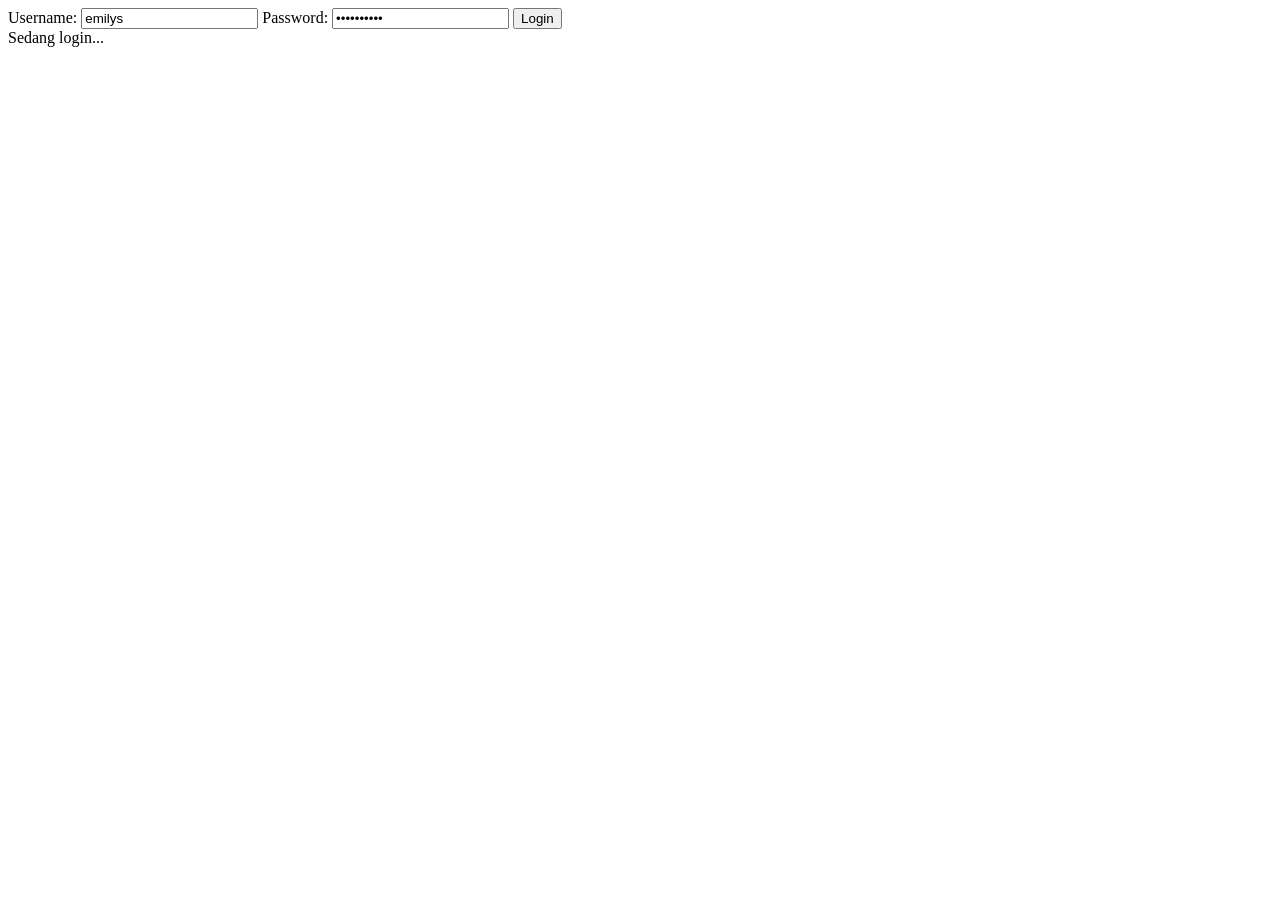
==== index.html @ f8116b95 "feat: products list" ====
<!DOCTYPE html>
<html lang="en">

<head>
    <meta charset="UTF-8">
    <meta name="viewport" content="width=device-width, initial-scale=1.0">
    <title>Document</title>

    <script src="index.js" defer></script>
</head>

<body>
    <h1>
        Halo,
        <span id="username-display"></span>!
    </h1>

    <!-- logout -->
    <button id="logout-button">Logout</button>

    <main>
        <section id="product-catalog">
            <div id="product-list" class="product-grid">
                <!-- Product cards dirender di sini secara dinamis oleh index.js -->
            </div>
        </section>
    </main>

</body>

</html>
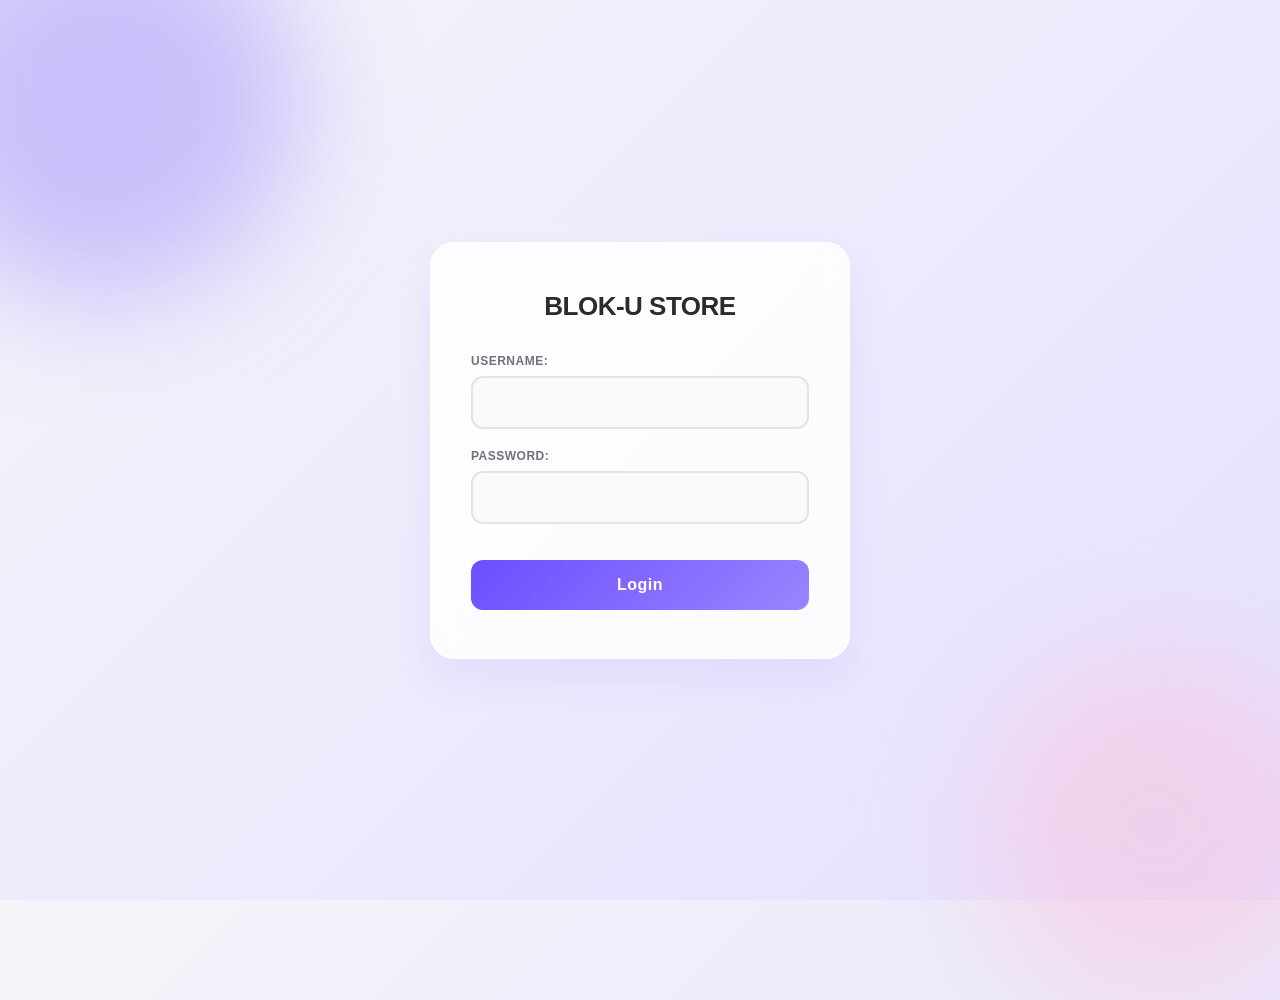
==== commit 3eec024b: "done" ====
--- a/index.html
+++ b/index.html
@@ -1,31 +1,139 @@
-<!DOCTYPE html>
+<!doctype html>
 <html lang="en">
+  <head>
+    <meta charset="UTF-8" />
+    <meta name="viewport" content="width=device-width, initial-scale=1.0" />
+    <title>Emily Store - Katalog</title>
 
-<head>
-    <meta charset="UTF-8">
-    <meta name="viewport" content="width=device-width, initial-scale=1.0">
-    <title>Document</title>
+    <link rel="stylesheet" href="index.css" />
+    <script src="index.js" defer></script>
+  </head>
 
-    <script src="index.js" defer></script>
-</head>
+  <body>
+    <!-- HEADER -->
+    <header class="main-header">
+      <div class="header-greeting">
+        <h1>Hallo, <span id="username-display"></span>!</h1>
+        <p>Selamat belanja di toko Blok-U Store</p>
+      </div>
+      <button id="logout-button">Log out</button>
+    </header>
 
-<body>
-    <h1>
-        Halo,
-        <span id="username-display"></span>!
-    </h1>
+    <!-- DIV KERANJANG UNTUK MOBILE -->
+    <div class="cart-container">
+      <div id="cart-summary">
+        <span>Keranjang: <span id="cart-badge">0</span></span>
+        <span>Total: <span id="cart-total">$0.00</span></span>
+      </div>
+      <div id="cart-items"></div>
+    </div>
 
-    <!-- logout -->
-    <button id="logout-button">Logout</button>
+    <!-- MAIN CONTENT -->
+    <main>
+      <section class="hero-banner">
+        <div class="hero-content">
+          <div class="hero-badge">LIMITED TIME ONLY</div>
 
-    <main>
-        <section id="product-catalog">
-            <div id="product-list" class="product-grid">
-                <!-- Product cards dirender di sini secara dinamis oleh index.js -->
+          <h2 class="hero-title">Selamat datang di Blok U Store!</h2>
+          <p class="hero-subtitle">
+            Special offer last year! Promo hingga diskon 50% untuk produk
+            kosmetik pilihan.
+          </p>
+
+          <div class="hero-features">
+            <div class="feature-item">
+              <span class="feature-icon">✦</span>
+              <div class="feature-text">
+                <strong>Best Prices</strong>
+                <span>Guaranteed</span>
+              </div>
             </div>
-        </section>
+            <div class="feature-item">
+              <span class="feature-icon">❤︎</span>
+              <div class="feature-text">
+                <strong>Secure</strong>
+                <span>Payments</span>
+              </div>
+            </div>
+            <div class="feature-item">
+              <span class="feature-icon">➤</span>
+              <div class="feature-text">
+                <strong>Fast Delivery</strong>
+                <span>Worldwide</span>
+              </div>
+            </div>
+          </div>
+
+          <div class="hero-buttons">
+            <button
+              class="hero-btn-primary"
+              onclick="
+                document
+                  .getElementById('product-catalog')
+                  .scrollIntoView({ behavior: 'smooth' })
+              "
+            >
+              Beli Sekarang &rarr;
+            </button>
+          </div>
+        </div>
+
+        <div class="hero-image-container">
+          <div class="discount-circle">
+            <span class="up-to">UP TO</span>
+            <span class="percent">50%</span>
+            <span class="off">OFF</span>
+          </div>
+          <img
+            src="assets/produk.png"
+            alt="Koleksi Kosmetik"
+            class="hero-image"
+          />
+        </div>
+      </section>
+
+      <!-- Katalog Produk -->
+      <section id="product-catalog">
+        <div class="search-bar">
+          <input
+            type="text"
+            id="search-input"
+            placeholder="Cari nama produk atau kategori..."
+          />
+
+          <select id="category-filter">
+            <option value="all">Semua Kategori</option>
+          </select>
+
+          <select id="sort-select">
+            <option value="default">Urutkan</option>
+            <option value="price-asc">Harga: Termurah</option>
+            <option value="price-desc">Harga: Termahal</option>
+            <option value="rating-desc">Rating: Tertinggi</option>
+            <option value="rating-asc">Rating: Terendah</option>
+          </select>
+        </div>
+
+        <div id="product-list" class="product-grid"></div>
+
+        <button id="load-more-button">Load More ...</button>
+      </section>
     </main>
 
-</body>
-
-</html>+    <!-- product detail modal -->
+    <div id="product-modal" style="display: none">
+      <div class="modal-content">
+        <button id="modal-close-button">&times;</button>
+        <img id="modal-thumbnail" src="" alt="" />
+        <div id="modal-category"></div>
+        <h2 id="modal-title"></h2>
+        <div id="modal-brand"></div>
+        <div id="modal-price"></div>
+        <div id="modal-rating"></div>
+        <div id="modal-stock"></div>
+        <p id="modal-description"></p>
+        <button id="modal-add-to-cart-button">Tambahkan ke Keranjang!</button>
+      </div>
+    </div>
+  </body>
+</html>
--- a/index.css
+++ b/index.css
@@ -0,0 +1,776 @@
+/* Pengaturan AWAL*/
+:root {
+  --primary-purple: #6b4eff;
+  --primary-light: #9b84ff;
+  --primary-orange: #ff9b24;
+  --bg-gradient: linear-gradient(135deg, #f4f5f9 0%, #e5e0ff 100%);
+  --card-bg: rgba(255, 255, 255, 0.85);
+  --text-main: #2b2b2b;
+  --text-muted: #71717a;
+  --border-color: rgba(255, 255, 255, 0.6);
+  --shadow-soft: 0 10px 30px rgba(107, 78, 255, 0.08);
+  --shadow-hover: 0 15px 35px rgba(107, 78, 255, 0.15);
+  --radius-sm: 12px;
+  --radius-md: 16px;
+  --radius-lg: 24px;
+}
+
+* {
+  box-sizing: border-box;
+  margin: 0;
+  padding: 0;
+  font-family: "Segoe UI", Roboto, Helvetica, Arial, sans-serif;
+}
+
+body {
+  background: var(--bg-gradient);
+  color: var(--text-main);
+  min-height: 100vh;
+  padding: 24px;
+
+  /* Layout Grid Utama: Kiri (Konten), Kanan (Keranjang) */
+  display: grid;
+  grid-template-columns: 1fr 350px;
+  grid-template-rows: auto 1fr;
+  gap: 24px;
+  grid-template-areas:
+    "header cart"
+    "main cart";
+}
+
+/* Header Pengguna*/
+.main-header {
+  grid-area: header;
+  display: flex;
+  justify-content: space-between;
+  align-items: center;
+  background:
+    radial-gradient(circle at 90% 110%, #ff7ea5 20%, transparent 50%),
+    radial-gradient(circle at 70% 120%, #ff7ea5 15%, transparent 40%),
+    linear-gradient(135deg, #785af5 0%, #a482f9 50%, #bc82f8 100%);
+  padding: 20px 30px;
+  border-radius: var(--radius-lg);
+  box-shadow: var(--shadow-soft);
+  color: white;
+}
+
+.header-greeting {
+  display: flex;
+  flex-direction: column;
+  gap: 4px;
+}
+
+.header-greeting h1 {
+  font-size: 28px;
+  font-weight: 800;
+  color: white;
+  margin: 0;
+  background: none;
+  padding: 0;
+  border: none;
+  box-shadow: none;
+}
+
+#username-display {
+  color: white;
+}
+
+.header-greeting p {
+  font-size: 14px;
+  color: rgba(255, 255, 255, 0.9);
+  margin: 0;
+  font-weight: 500;
+}
+
+#logout-button {
+  padding: 10px 20px;
+  background-color: white;
+  color: #ef4444;
+  border: none;
+  border-radius: var(--radius-sm);
+  font-weight: bold;
+  cursor: pointer;
+  transition: all 0.3s ease;
+  box-shadow: 0 4px 10px rgba(0, 0, 0, 0.1);
+}
+
+#logout-button:hover {
+  background-color: #fee2e2;
+  transform: translateY(-2px);
+}
+
+/* Keranjang Belanja*/
+.cart-container {
+  grid-area: cart;
+  align-self: start;
+  display: flex;
+  flex-direction: column;
+}
+
+#cart-summary {
+  background: linear-gradient(135deg, #d8b4fe 0%, #ffffff 70%);
+  padding: 24px;
+  border-radius: var(--radius-lg) var(--radius-lg) 0 0;
+  border: 1px solid var(--border-color);
+  box-shadow: var(--shadow-soft);
+  display: flex;
+  justify-content: space-between;
+  font-weight: 700;
+  font-size: 18px;
+  color: var(--primary-purple);
+  border-bottom: 2px dashed #b194fa;
+}
+
+#cart-items {
+  background: linear-gradient(135deg, #ffffff 20%, #e9d5ff 100%);
+  border: 1px solid var(--border-color);
+  border-top: none;
+  border-radius: 0 0 var(--radius-lg) var(--radius-lg);
+  box-shadow: var(--shadow-soft);
+  padding: 24px;
+  display: flex;
+  flex-direction: column;
+  gap: 16px;
+  max-height: calc(100vh - 150px);
+  overflow-y: auto;
+}
+
+.cart-item {
+  display: flex;
+  align-items: center;
+  gap: 12px;
+  background: rgba(255, 255, 255, 0.8);
+  backdrop-filter: blur(4px);
+  padding: 12px;
+  border-radius: var(--radius-md);
+  box-shadow: 0 4px 6px rgba(0, 0, 0, 0.02);
+  border: 1px solid white;
+}
+
+.cart-item img {
+  width: 50px;
+  height: 50px;
+  object-fit: cover;
+  border-radius: 8px;
+  background: #f1f5f9;
+}
+
+.cart-item-title {
+  flex: 1;
+  font-size: 13px;
+  font-weight: 600;
+  display: -webkit-box;
+  -webkit-line-clamp: 2;
+  -webkit-box-orient: vertical;
+  overflow: hidden;
+}
+
+.cart-item-price {
+  font-weight: bold;
+  color: var(--primary-purple);
+  font-size: 14px;
+}
+
+.cart-item-qty {
+  font-weight: bold;
+  font-size: 14px;
+  width: 20px;
+  text-align: center;
+}
+
+.decrease-qty-btn,
+.increase-qty-btn {
+  width: 24px;
+  height: 24px;
+  border: none;
+  border-radius: 6px;
+  background: white;
+  box-shadow: 0 2px 4px rgba(0, 0, 0, 0.05);
+  cursor: pointer;
+  font-weight: bold;
+  color: var(--text-main);
+}
+
+.decrease-qty-btn:hover,
+.increase-qty-btn:hover {
+  background: #e2e8f0;
+}
+
+.remove-item-btn {
+  background: #fee2e2;
+  color: #ef4444;
+  border: none;
+  padding: 6px;
+  border-radius: 6px;
+  cursor: pointer;
+}
+
+.remove-item-btn:hover {
+  background: #f87171;
+  color: white;
+}
+
+.cart-empty-message {
+  text-align: center;
+  color: var(--text-muted);
+  font-style: italic;
+  padding: 20px 0;
+}
+
+/* Main home*/
+main {
+  grid-area: main;
+  display: flex;
+  flex-direction: column;
+  gap: 24px;
+}
+
+/* Hero Banner */
+.hero-banner {
+  display: flex;
+  justify-content: space-between;
+  align-items: center;
+  background:
+    radial-gradient(circle at 90% 110%, #ff7ea5 20%, transparent 50%),
+    radial-gradient(circle at 70% 120%, #ff7ea5 15%, transparent 40%),
+    linear-gradient(135deg, #785af5 0%, #a482f9 50%, #bc82f8 100%);
+  padding: 40px 60px;
+  border-radius: var(--radius-lg);
+  box-shadow: var(--shadow-soft);
+  position: relative;
+  overflow: hidden;
+  border: none;
+}
+
+.hero-content {
+  flex: 1;
+  max-width: 55%;
+  z-index: 2;
+}
+
+.hero-badge {
+  display: inline-block;
+  padding: 6px 12px;
+  background: rgba(255, 255, 255, 0.15);
+  border-radius: 4px;
+  font-size: 11px;
+  font-weight: 700;
+  color: white;
+  letter-spacing: 1px;
+  margin-bottom: 16px;
+  backdrop-filter: blur(4px);
+}
+
+.hero-title {
+  font-size: 2.8rem;
+  font-weight: 800;
+  color: #ffffff;
+  line-height: 1.2;
+  margin-bottom: 16px;
+  letter-spacing: -1px;
+}
+
+.hero-subtitle {
+  font-size: 1.1rem;
+  color: rgba(255, 255, 255, 0.9);
+  margin-bottom: 24px;
+  line-height: 1.5;
+}
+
+.hero-features {
+  display: flex;
+  gap: 20px;
+  margin-bottom: 30px;
+  padding: 16px 0;
+  border-top: 1px solid rgba(255, 255, 255, 0.2);
+  border-bottom: 1px solid rgba(255, 255, 255, 0.2);
+}
+
+.feature-item {
+  display: flex;
+  align-items: center;
+  gap: 10px;
+  color: white;
+}
+
+.feature-icon {
+  background: white;
+  width: 36px;
+  height: 36px;
+  border-radius: 50%;
+  display: flex;
+  align-items: center;
+  justify-content: center;
+  font-size: 16px;
+  color: #785af5;
+  font-weight: bold;
+  box-shadow: 0 2px 8px rgba(0, 0, 0, 0.1);
+}
+
+.feature-text {
+  display: flex;
+  flex-direction: column;
+  font-size: 12px;
+}
+
+.feature-text strong {
+  font-size: 14px;
+  color: white;
+}
+.feature-text span {
+  color: rgba(255, 255, 255, 0.8);
+}
+
+.hero-buttons {
+  display: flex;
+}
+
+.hero-btn-primary {
+  padding: 14px 32px;
+  border-radius: 30px;
+  font-weight: 700;
+  font-size: 1rem;
+  cursor: pointer;
+  transition: all 0.3s ease;
+  background-color: #ffffff;
+  color: #785af5;
+  border: none;
+  box-shadow: 0 4px 15px rgba(0, 0, 0, 0.1);
+}
+
+.hero-btn-primary:hover {
+  transform: translateY(-2px);
+  box-shadow: 0 6px 20px rgba(0, 0, 0, 0.15);
+}
+
+.hero-image-container {
+  flex: 1;
+  display: flex;
+  justify-content: center;
+  align-items: flex-end;
+  position: relative;
+  height: 100%;
+}
+
+.discount-circle {
+  position: absolute;
+  top: 0;
+  right: 20px;
+  background-color: #ff5722;
+  color: white;
+  width: 100px;
+  height: 100px;
+  border-radius: 50%;
+  display: flex;
+  flex-direction: column;
+  align-items: center;
+  justify-content: center;
+  z-index: 3;
+  box-shadow: 0 8px 20px rgba(255, 87, 34, 0.4);
+  transform: rotate(10deg);
+}
+
+.discount-circle .up-to {
+  font-size: 10px;
+  font-weight: 700;
+  margin-bottom: -4px;
+}
+
+.discount-circle .percent {
+  font-size: 28px;
+  font-weight: 900;
+  line-height: 1;
+}
+
+.discount-circle .off {
+  font-size: 12px;
+  font-weight: 700;
+}
+
+.hero-image {
+  max-width: 120%;
+  width: 450px;
+  object-fit: contain;
+  transform: translateY(20px);
+  z-index: 1;
+}
+
+/* Pencarian & filter */
+.search-bar {
+  display: flex;
+  gap: 16px;
+  background: var(--card-bg);
+  backdrop-filter: blur(12px);
+  padding: 20px;
+  border-radius: var(--radius-lg);
+  box-shadow: var(--shadow-soft);
+  border: 1px solid var(--border-color);
+  margin-bottom: 24px;
+}
+
+#search-input {
+  flex: 1;
+  padding: 12px 20px;
+  border-radius: var(--radius-sm);
+  border: 2px solid #e4e4e7;
+  outline: none;
+  font-size: 15px;
+  transition: border-color 0.3s;
+  background: #f9fafb;
+}
+
+#search-input:focus {
+  border-color: var(--primary-purple);
+  background: white;
+}
+
+.search-bar select {
+  padding: 12px 20px;
+  border-radius: var(--radius-sm);
+  border: 2px solid #e4e4e7;
+  background-color: #f9fafb;
+  outline: none;
+  font-weight: 600;
+  cursor: pointer;
+  color: var(--text-main);
+  transition: border-color 0.3s;
+}
+
+.search-bar select:focus {
+  border-color: var(--primary-purple);
+  background: white;
+}
+
+/* Grid Produk */
+.product-grid {
+  display: grid;
+  grid-template-columns: repeat(auto-fill, minmax(220px, 1fr));
+  gap: 24px;
+}
+
+.product-card {
+  background: var(--card-bg);
+  backdrop-filter: blur(12px);
+  border: 1px solid var(--border-color);
+  border-radius: var(--radius-lg);
+  padding: 16px;
+  display: flex;
+  flex-direction: column;
+  box-shadow: var(--shadow-soft);
+  transition:
+    transform 0.3s ease,
+    box-shadow 0.3s ease;
+  position: relative;
+}
+
+.product-card:hover {
+  transform: translateY(-8px);
+  box-shadow: var(--shadow-hover);
+}
+
+.product-discount {
+  position: absolute;
+  top: 16px;
+  left: 16px;
+  background: #ef4444;
+  color: white;
+  padding: 6px 12px;
+  border-radius: 20px;
+  font-size: 12px;
+  font-weight: bold;
+  z-index: 2;
+}
+
+.product-thumbnail {
+  width: 100%;
+  height: 180px;
+  border-radius: var(--radius-md);
+  background: white;
+  margin-bottom: 16px;
+  overflow: hidden;
+  display: flex;
+  align-items: center;
+  justify-content: center;
+}
+
+.product-thumbnail img {
+  width: 100%;
+  height: 100%;
+  object-fit: contain;
+}
+
+.product-category {
+  font-size: 11px;
+  text-transform: uppercase;
+  color: var(--primary-purple);
+  font-weight: 700;
+  letter-spacing: 0.5px;
+  margin-bottom: 4px;
+}
+
+.product-name {
+  font-size: 16px;
+  font-weight: 700;
+  margin-bottom: 8px;
+  color: var(--text-main);
+  display: -webkit-box;
+  -webkit-line-clamp: 2;
+  -webkit-box-orient: vertical;
+  overflow: hidden;
+  flex: 1;
+}
+
+.product-price {
+  font-size: 20px;
+  font-weight: 800;
+  color: var(--text-main);
+  margin-bottom: 4px;
+}
+
+.product-rating {
+  font-size: 13px;
+  color: #f59e0b;
+  margin-bottom: 16px;
+  font-weight: 600;
+}
+
+.view-detail-btn,
+.add-to-cart-btn {
+  width: 100%;
+  padding: 12px;
+  border-radius: var(--radius-sm);
+  font-weight: 700;
+  cursor: pointer;
+  transition: all 0.3s ease;
+  margin-top: 8px;
+}
+
+.view-detail-btn {
+  background: transparent;
+  border: 2px solid var(--primary-purple);
+  color: var(--primary-purple);
+}
+
+.view-detail-btn:hover {
+  background: rgba(107, 78, 255, 0.1);
+}
+
+.add-to-cart-btn {
+  background: linear-gradient(
+    135deg,
+    var(--primary-purple),
+    var(--primary-light)
+  );
+  border: none;
+  color: white;
+}
+
+.add-to-cart-btn:hover {
+  transform: translateY(-2px);
+  box-shadow: 0 4px 12px rgba(107, 78, 255, 0.3);
+}
+
+#load-more-button {
+  margin: 30px auto;
+  display: block;
+  padding: 14px 40px;
+  background: white;
+  border: 2px solid var(--border-color);
+  color: var(--text-main);
+  font-weight: bold;
+  border-radius: 30px;
+  cursor: pointer;
+  box-shadow: var(--shadow-soft);
+  transition: all 0.3s;
+}
+
+#load-more-button:hover {
+  border-color: var(--primary-purple);
+  color: var(--primary-purple);
+}
+
+/* Detail Produk */
+#product-modal {
+  position: fixed;
+  top: 0;
+  left: 0;
+  width: 100%;
+  height: 100%;
+  background: rgba(15, 23, 42, 0.6);
+  backdrop-filter: blur(8px);
+  z-index: 1000;
+  display: flex;
+  align-items: center;
+  justify-content: center;
+}
+
+.modal-content {
+  background: white;
+  width: 90%;
+  max-width: 500px;
+  border-radius: var(--radius-lg);
+  padding: 30px;
+  position: relative;
+  display: flex;
+  flex-direction: column;
+  gap: 12px;
+  box-shadow: 0 25px 50px rgba(0, 0, 0, 0.25);
+  animation: modalFadeIn 0.3s ease;
+}
+
+@keyframes modalFadeIn {
+  from {
+    opacity: 0;
+    transform: translateY(20px) scale(0.95);
+  }
+  to {
+    opacity: 1;
+    transform: translateY(0) scale(1);
+  }
+}
+
+#modal-close-button {
+  position: absolute;
+  top: 20px;
+  right: 20px;
+  background: #f1f5f9;
+  border: none;
+  width: 32px;
+  height: 32px;
+  border-radius: 50%;
+  font-size: 20px;
+  cursor: pointer;
+  color: var(--text-muted);
+  display: flex;
+  align-items: center;
+  justify-content: center;
+}
+
+#modal-close-button:hover {
+  background: #e2e8f0;
+}
+
+#modal-thumbnail {
+  width: 100%;
+  height: 250px;
+  object-fit: contain;
+  background: #f8fafc;
+  border-radius: var(--radius-md);
+  margin-bottom: 10px;
+}
+
+#modal-category {
+  font-size: 12px;
+  font-weight: 700;
+  color: var(--primary-purple);
+  text-transform: uppercase;
+}
+
+#modal-title {
+  font-size: 22px;
+  color: var(--text-main);
+  line-height: 1.3;
+}
+#modal-price {
+  font-size: 24px;
+  font-weight: 800;
+  color: var(--text-main);
+}
+#modal-rating,
+#modal-brand,
+#modal-stock {
+  font-size: 14px;
+  color: var(--text-muted);
+  font-weight: 500;
+}
+#modal-description {
+  font-size: 14px;
+  color: var(--text-muted);
+  line-height: 1.6;
+  margin: 10px 0;
+}
+
+#modal-add-to-cart-button {
+  padding: 16px;
+  background: linear-gradient(
+    135deg,
+    var(--primary-purple),
+    var(--primary-light)
+  );
+  color: white;
+  border: none;
+  border-radius: var(--radius-sm);
+  font-size: 16px;
+  font-weight: bold;
+  cursor: pointer;
+  margin-top: 10px;
+  transition: all 0.3s ease;
+}
+
+#modal-add-to-cart-button:hover {
+  transform: translateY(-2px);
+  box-shadow: 0 4px 12px rgba(107, 78, 255, 0.3);
+}
+
+/* Mobile */
+@media (max-width: 992px) {
+  body {
+    display: flex !important;
+    flex-direction: column !important;
+  }
+
+  .main-header {
+    order: 1;
+    margin-bottom: 16px;
+  }
+
+  .cart-container {
+    order: 2;
+    display: flex;
+    flex-direction: column;
+    margin-bottom: 20px;
+  }
+
+  #cart-summary {
+    border-radius: var(--radius-lg) var(--radius-lg) 0 0;
+  }
+
+  #cart-items {
+    max-height: 250px;
+    border-radius: 0 0 var(--radius-lg) var(--radius-lg);
+  }
+
+  main {
+    order: 3;
+  }
+
+  .search-bar {
+    flex-direction: column;
+  }
+
+  .hero-banner {
+    flex-direction: column;
+    text-align: center;
+    padding: 30px 20px;
+  }
+
+  .hero-content {
+    max-width: 100%;
+    margin-bottom: 30px;
+  }
+
+  .hero-features {
+    flex-wrap: wrap;
+    justify-content: center;
+  }
+
+  .hero-buttons {
+    justify-content: center;
+  }
+
+  .hero-image {
+    width: 100%;
+    max-width: 350px;
+    transform: translateY(0);
+  }
+}
